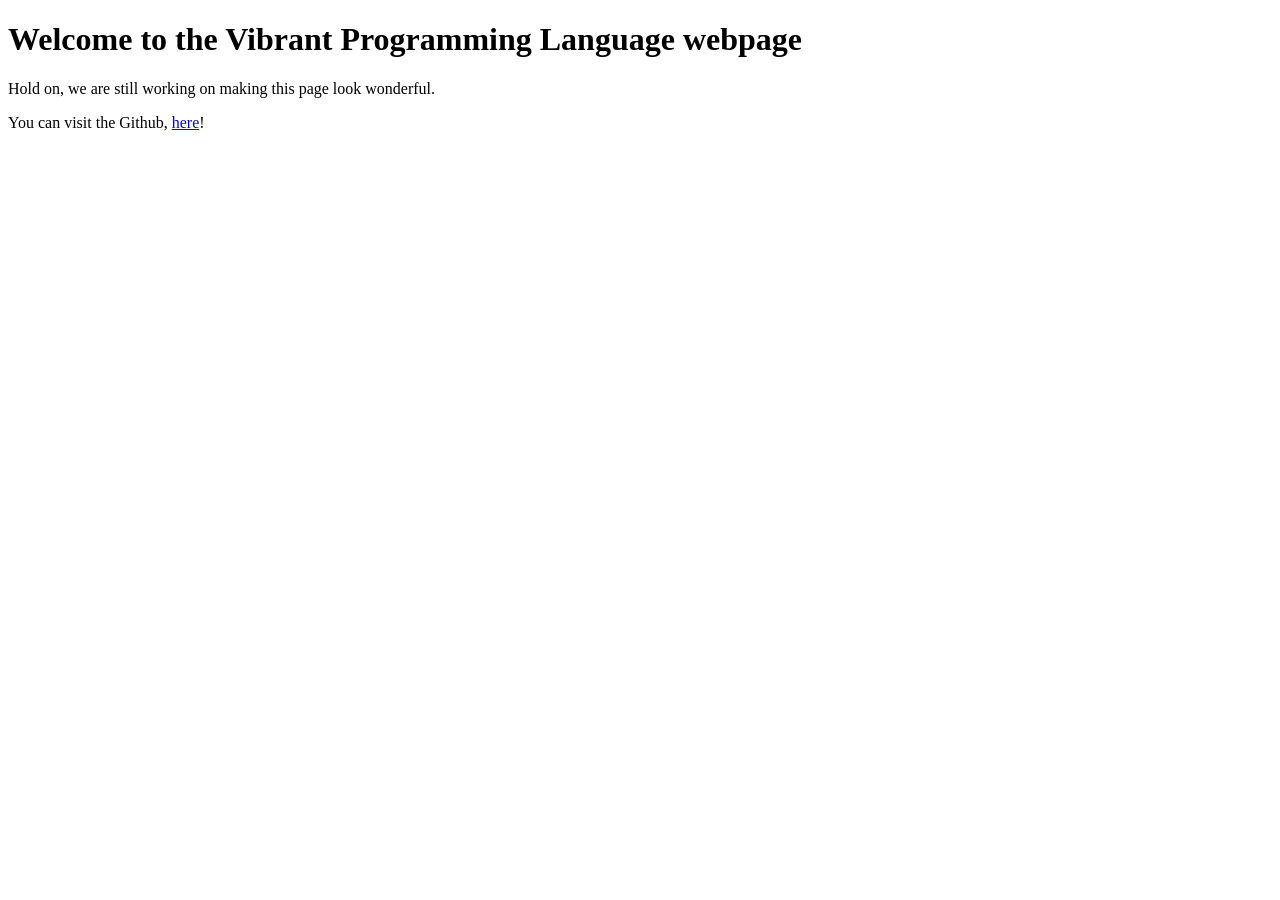
==== docs/index.html @ 1470fc11 "Initial Commit Added .gitignore, important in ensuring only the correct files are recorded Added REA" ====
<!DOCTYPE html>
<html lang="en">
<head>
    <meta charset="UTF-8">
    <meta name="viewport" content="width=device-width, initial-scale=1.0">
    <title>Vibrant Programming Language</title>
</head>
<body>
    <h1>Welcome to the Vibrant Programming Language webpage</h1>
    <p>Hold on, we are still working on making this page look wonderful.</p>
    <p>You can visit the Github, <a href="https://github.com/ThePhoenixFox/vibrant-programming-language" target="_blank">here</a>!</p>
</body>
</html>
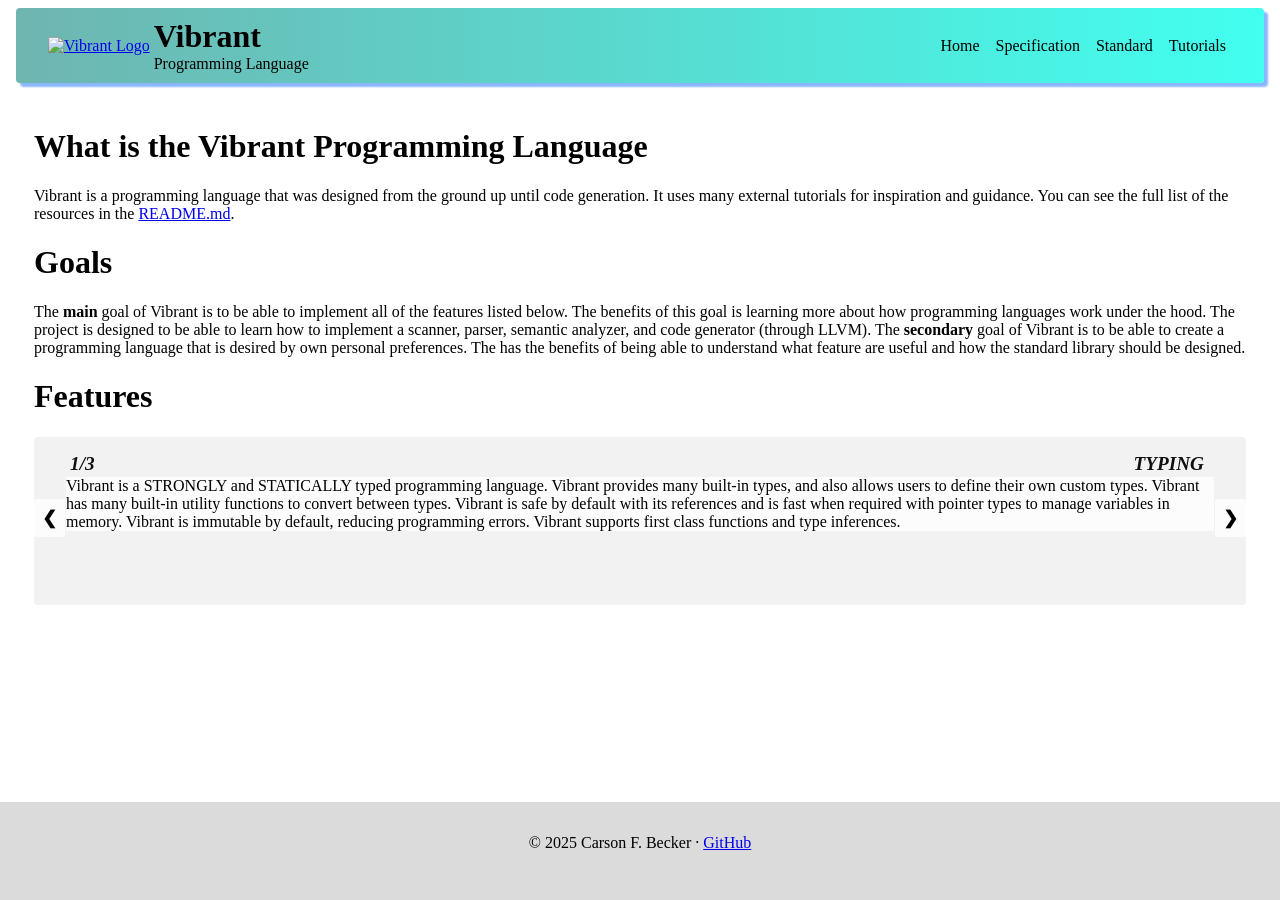
==== commit 290af831: "Temp" ====
--- a/docs/index.html
+++ b/docs/index.html
@@ -4,10 +4,91 @@
     <meta charset="UTF-8">
     <meta name="viewport" content="width=device-width, initial-scale=1.0">
     <title>Vibrant Programming Language</title>
+    <meta name="description" content="Vibrant — a custom programming language" />
+    <link rel="stylesheet" href="style.css">
+    <script src="interactive.js"></script>
 </head>
 <body>
-    <h1>Welcome to the Vibrant Programming Language webpage</h1>
-    <p>Hold on, we are still working on making this page look wonderful.</p>
-    <p>You can visit the Github, <a href="https://github.com/ThePhoenixFox/vibrant-programming-language" target="_blank">here</a>!</p>
+    <!-- Top banner: logo + simple navigation -->
+    <header class="banner" role="banner">
+        <div class="brand">
+            <div>
+                <a href="./index.html">
+                    <img src="assets/images/logo.png" alt="Vibrant Logo" class="logo" >
+                </a>
+            </div>
+            <div>
+                <b class="lang-name">Vibrant</b>
+                <p class="lang-capt">Programming Language</p>
+            </div>
+        </div>
+        <div class="nav">
+            <a href="index.html">Home</a>
+            <a href="specification/index.html">Specification</a>
+            <a href="standard/index.html">Standard</a>
+            <a href="guide/index.html">Tutorials</a>
+        </div>
+    </header>
+
+    <!-- Main content -->
+    <main>
+        <h1>What is the Vibrant Programming Language</h1>
+        <p>
+            Vibrant is a programming language that was designed from the ground up until code generation.
+            It uses many external tutorials for inspiration and guidance.
+            You can see the full list of the resources in the <a href="https://github.com/ThePhoenixFox/vibrant-programming-language/blob/main/README.md">README.md</a>.
+        </p>
+        <h1>Goals</h1>
+        <p>
+            The <b>main</b> goal of Vibrant is to be able to implement all of the features listed below.
+            The benefits of this goal is learning more about how programming languages work under the hood.
+            The project is designed to be able to learn how to implement a scanner, parser, semantic analyzer, and code generator (through LLVM).
+            The <b>secondary</b> goal of Vibrant is to be able to create a programming language that is desired by own personal preferences.
+            The has the benefits of being able to understand what feature are useful and how the standard library should be designed.
+        </p>
+        <h1>Features</h1>
+        <div class="features">
+            <div class="slide fade">
+                <div class="slide-number">1/3</div>
+                <div class="slide-title">TYPING</div>
+                <p class="slide-content">
+                    Vibrant is a STRONGLY and STATICALLY typed programming language.
+                    Vibrant provides many built-in types, and also allows users to define their own custom types.
+                    Vibrant has many built-in utility functions to convert between types.
+                    Vibrant is safe by default with its references and is fast when required with pointer types to manage variables in memory.
+                    Vibrant is immutable by default, reducing programming errors.
+                    Vibrant supports first class functions and type inferences.
+                </p>
+            </div>
+            <div class="slide fade">
+                <div class="slide-number">2/3</div>
+                <div class="slide-title">PARADIGM</div>
+                <p class="slide-content">
+                    Vibrant is a imperative programming language at heart, with its statements and control flow.
+                    Vibrant however supports functional programming with first class functions. Vibrant currently does not support closures.
+                    Vibrant also supports object-oriented programming with its custom types. Vibrant currently does not specify standards for construction, destruction, or inhertance.
+                    Vibrant supports procedural programming with its functions and modularity.
+                </p>
+            </div>
+            <div class="slide fade">
+                <div class="slide-number">3/3</div>
+                <div class="slide-title">MODULES</div>
+                <p class="slide-content">
+                    Vibrant provides a built-in modules system for code organization and the standard library.
+                    Vibrant modules can be imported from local files.
+                    Vibrant modules can export functions, types, constants, and variables.
+                    Vibrant also support preprocessor statements for including/excluding code. 
+                    Vibrant preprocessor statements are scoped and do not leak into module outside of command-line arguments. 
+                </p>
+            </div>
+            <a class="prev" onclick="slideBackward(this)">&#10094;</a>
+            <a class="next" onclick="slideForward(this)">&#10095;</a>
+        </div>
+    </main>
+
+    <!-- Footer: small site info and links -->
+    <footer class="footer" role="contentinfo">
+        <p>&copy; 2025 Carson F. Becker &middot; <a href="https://github.com/ThePhoenixFox/vibrant-programming-language" target="_blank" rel="noopener noreferrer">GitHub</a></p>
+    </footer>
 </body>
 </html>
--- a/docs/style.css
+++ b/docs/style.css
@@ -0,0 +1,165 @@
+html, body {
+    height: 100%;
+    box-sizing: border-box;
+}
+
+body {
+    margin: 0;
+    display: grid;
+    grid-template-rows: min-content auto min-content;
+}
+
+main {
+    margin: 16px;
+    padding: 0 18px;
+}
+
+.banner {
+    background: linear-gradient(90deg, #6fb5b0 0%, #42ffef 100%);
+    box-shadow: 4px 4px 2px rgba(37, 121, 255, 0.541);
+    border-radius: 4px;
+    max-width: auto;
+    padding: 10px 0;
+    margin: 8px 16px;
+    display: grid;
+    grid-template-columns: 1fr auto;
+    align-items: center;
+    gap: 0 2em;
+}
+
+.banner div {
+    display: inline-block;
+    vertical-align: middle;
+}
+
+.brand {
+    gap: 12px -12px;
+    margin-left: 2em;
+    white-space: nowrap;
+}
+
+.brand div{
+    display: inline-block;
+    vertical-align: middle;
+}
+
+.lang-name {
+    align-self: center;
+    font-weight: bold;
+    font-size: 2em;
+    margin: 0 0.5em 0 0;
+}
+
+.lang-capt {
+    display: block;
+    white-space: nowrap;
+    margin: 0;
+}
+
+.nav {
+    display: flex;
+    flex-direction: row;
+    justify-content: flex-start;
+    align-items: baseline;
+    gap: 2px 1em;
+    margin-right: 2em;
+}
+
+.nav a {
+    color: black;
+    text-decoration: none;
+    padding: 2px 6px;
+}
+
+.nav a:hover {
+    text-decoration: underline;
+    background: #e4fffd;
+    border-radius: 2px;
+}
+
+.nav a:visited {
+    color: black;
+    text-decoration: none;
+}
+
+.features {
+    min-width: 250px;
+    min-height: 120px;
+    padding: 24px 0;
+    position: relative;
+    margin: 8px auto;
+    background: #f2f2f2;
+    border-radius: 4px;
+}
+
+.slide {
+    margin: 0 32px;
+    display: none;
+    background: #ffffffcc;
+}
+
+.features .slide:first-child {
+    display: block;
+}
+
+.slide-number, .slide-title{
+    position: absolute;
+    color: #101010;
+    font-size: 1.2em;
+    font-style: oblique;
+    font-weight: bold;
+    padding: 16px 12px;
+    margin: 0 18px 0 12px;
+    top: 0;
+}
+
+.slide-number {
+    left: 1%;   
+}
+
+.slide-title {
+    right: 1%;
+}
+
+
+.prev, .next {
+    cursor: pointer;
+    position: absolute;
+    top: 50%;
+    width: auto;
+    padding: 8px;
+    margin-top: -22px;
+    color: black;
+    font-weight: bold;
+    font-size: 18px;
+    border-radius: 0 3px 3px 0;
+    user-select: none;
+    transition: 0.6s ease;
+    background-color: rgba(255, 255, 255, 0.8);
+}
+
+.next {
+    right: 0;
+    border-radius: 3px 0 0 3px;
+}
+
+.prev:hover, .next:hover {
+    background-color: rgba(0, 0, 0, 0.8);
+}
+
+.fade {
+    animation-name: fade;
+    animation-duration: 1.5s;
+}
+
+@keyframes fade {
+    from {opacity: .4}
+    to {opacity: 1}
+}
+
+.footer {
+    display: grid;
+    place-items: center;
+    background: #dbdbdb;
+    padding: 1em 0 2em 0;
+}
